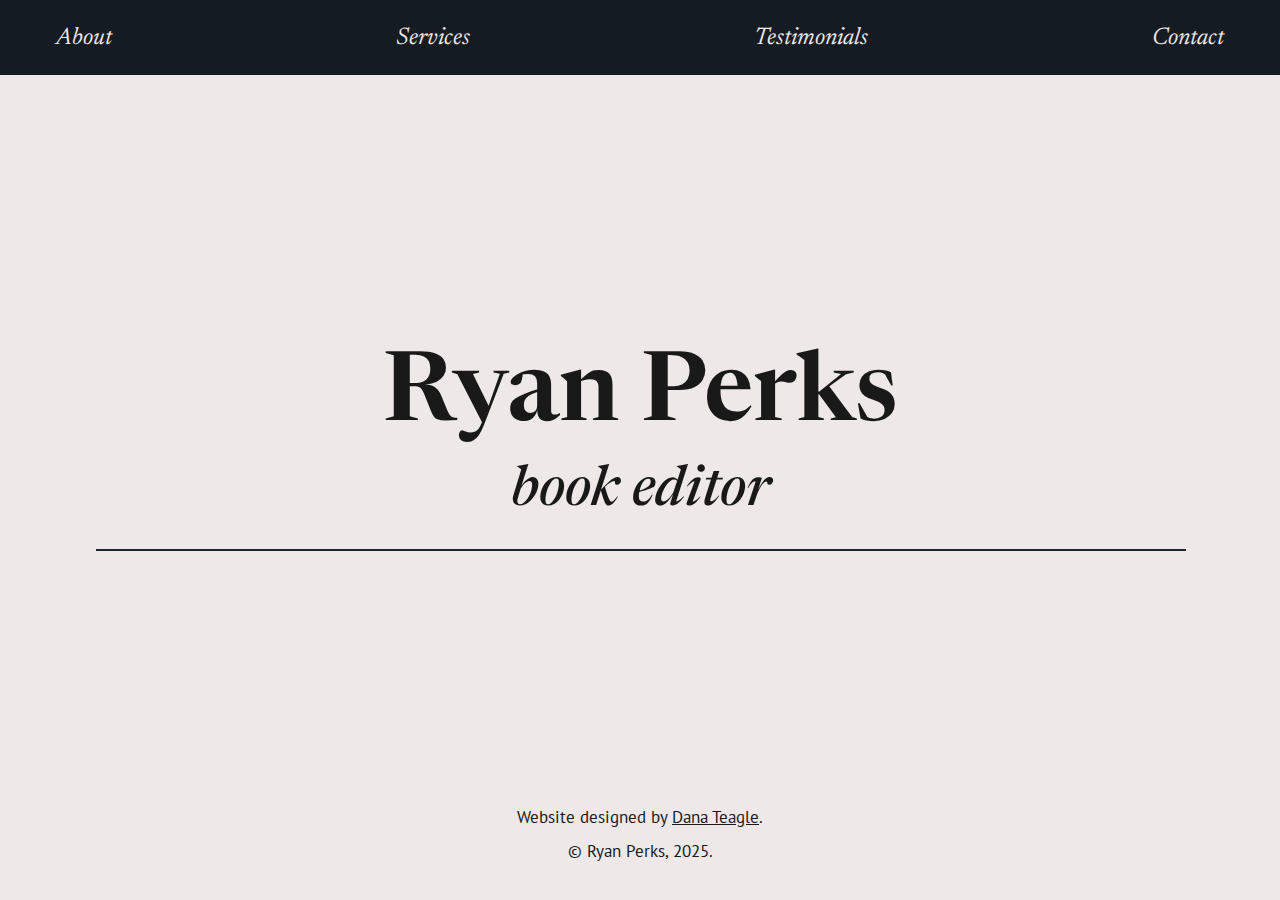
==== index.html @ 81b92125 "feat: built out initial Ryan Perks website layout" ====
<!DOCTYPE html>
<html lang="en">
  <head>

    <!-- metadata-->
    <title>Ryan Perks, book editor</title>
    <!-- <meta name="title" content="" />
    <meta property="og:title" content="" /> -->
    <meta property="og:type" content="website" />
    <!-- <meta property="og:url" content="" />
    <meta name="description" content="">
    <meta name="og:description" content=""> -->
    <meta charset="UTF-8" />
    <meta http-equiv="X-UA-Compatible" content="IE=edge" />
    <meta name="viewport" content="width=device-width, initial-scale=1.0" />
    <!-- <meta name="theme-color" content="#"/>
    <meta name="author" content="" />
    <meta name="keywords" content="" /> -->

    <!-- favicons and metadata banner -->
    <!-- <link rel="apple-touch-icon-precomposed" href="">
    <link rel="shortcut icon" href="" sizes="192x192" >
    <link rel="icon" href="" type="image/icon type"/>
    <meta property="og:image" content="" /> -->

    <!-- preloaded typefaces -->
    <link rel="preload" href="./assets/fonts/Newsreader/Newsreader-VariableFont_opsz,wght.ttf" as="font" type="font/ttf" crossorigin />
    <link rel="preload" href="./assets/fonts/Newsreader/Newsreader-Italic-VariableFont_opsz,wght.ttf" as="font" type="font/ttf" crossorigin />
    <link rel="preload" href="./assets/fonts/PT_Sans/PTSans-Regular.ttf" as="font" type="font/ttf" crossorigin />
    <link rel="preload" href="./assets/fonts/PT_Sans/PTSans-Italic.ttf" as="font" type="font/ttf" crossorigin />

    <!-- preloaded icons -->
    <!-- <link rel="preload" href="./assets/icons/arrow-up.svg" as="image" type="image/svg+xml" />
    <link rel="preload" href="./assets/icons/menu-lines.svg" as="image" type="image/svg+xml" /> -->

    <!-- styles import -->
    <link rel="stylesheet" href="./styles/styles.css" />

  </head>

  <body>

    <!-- header section-->
    <header>
      <div class="wrapper"> 

        <!-- nav section -->
        <nav>
          
          <!-- pages list -->
          <ul class="nav-list">
            <li><a href="/main#about">About</a></li>
            <li><a href="/main#services">Services</a></li>
            <li><a href="/main#testimonials">Testimonials</a></li>
            <li><a href="/main#contact">Contact</a></li>
          </ul>
        </nav>

      </div>
    </header>

    <!-- main section -->
    <main>
      <div class="wrapper">

        <a href="/main.html">
          <h1>Ryan Perks</h1>
          <h2>book editor</h2>
        </a>
        <hr/>

      </div>
    </main>

    <!-- footer section -->
    <footer>
      <div class="wrapper">
        
        <p>Website designed by <a href="https://danateagle.com" target="_blank" rel="noreferrer">Dana Teagle</a>.</p>
        <p>© Ryan Perks, 2025.</p>

      </div>
    </footer>

    <!-- script imports -->
    <!-- <script src="./scripts/jquery-3.7.0.min.js" type="text/javascript"></script>
    <script src="./scripts/app.js" type="text/javascript"></script> -->

  </body>
</html>
---- styles/styles.css ----
html {
  line-height: 1.15;
  -ms-text-size-adjust: 100%;
  -webkit-text-size-adjust: 100%;
}

body {
  margin: 0;
}

article, aside, footer, header, nav, section {
  display: block;
}

h1 {
  font-size: 2em;
  margin: 0.67em 0;
}

figcaption, figure, main {
  display: block;
}

figure {
  margin: 1em 40px;
}

hr {
  box-sizing: content-box;
  height: 0;
  overflow: visible;
}

pre {
  font-family: monospace, monospace;
  font-size: 1em;
}

a {
  background-color: transparent;
  -webkit-text-decoration-skip: objects;
}

abbr[title] {
  border-bottom: none;
  text-decoration: underline;
  -webkit-text-decoration: underline dotted;
          text-decoration: underline dotted;
}

b, strong {
  font-weight: inherit;
}

b, strong {
  font-weight: bolder;
}

code, kbd, samp {
  font-family: monospace, monospace;
  font-size: 1em;
}

dfn {
  font-style: italic;
}

mark {
  background-color: #ff0;
  color: #000;
}

small {
  font-size: 80%;
}

sub, sup {
  font-size: 75%;
  line-height: 0;
  position: relative;
  vertical-align: baseline;
}

sub {
  bottom: -0.25em;
}

sup {
  top: -0.5em;
}

audio, video {
  display: inline-block;
}

audio:not([controls]) {
  display: none;
  height: 0;
}

img {
  border-style: none;
}

svg:not(:root) {
  overflow: hidden;
}

button, input, optgroup, select, textarea {
  font-family: sans-serif;
  font-size: 100%;
  line-height: 1.15;
  margin: 0;
}

button, input {
  overflow: visible;
}

button, select {
  text-transform: none;
}

button, html [type=button], [type=reset], [type=submit] {
  -webkit-appearance: button;
}

button::-moz-focus-inner, [type=button]::-moz-focus-inner, [type=reset]::-moz-focus-inner, [type=submit]::-moz-focus-inner {
  border-style: none;
  padding: 0;
}

button:-moz-focusring, [type=button]:-moz-focusring, [type=reset]:-moz-focusring, [type=submit]:-moz-focusring {
  outline: 1px dotted ButtonText;
}

fieldset {
  padding: 0.35em 0.75em 0.625em;
}

legend {
  box-sizing: border-box;
  color: inherit;
  display: table;
  max-width: 100%;
  padding: 0;
  white-space: normal;
}

progress {
  display: inline-block;
  vertical-align: baseline;
}

textarea {
  overflow: auto;
}

[type=checkbox], [type=radio] {
  box-sizing: border-box;
  padding: 0;
}

[type=number]::-webkit-inner-spin-button, [type=number]::-webkit-outer-spin-button {
  height: auto;
}

[type=search] {
  -webkit-appearance: textfield;
  outline-offset: -2px;
}

[type=search]::-webkit-search-cancel-button, [type=search]::-webkit-search-decoration {
  -webkit-appearance: none;
}

::-webkit-file-upload-button {
  -webkit-appearance: button;
  font: inherit;
}

details, menu {
  display: block;
}

summary {
  display: list-item;
}

canvas {
  display: inline-block;
}

template {
  display: none;
}

[hidden] {
  display: none;
}

.clearfix:after {
  visibility: hidden;
  display: block;
  font-size: 0;
  content: "";
  clear: both;
  height: 0;
}

html {
  box-sizing: border-box;
}

*, *:before, *:after {
  box-sizing: inherit;
}

.sr-only {
  position: absolute;
  width: 1px;
  height: 1px;
  margin: -1px;
  border: 0;
  padding: 0;
  white-space: nowrap;
  -webkit-clip-path: inset(100%);
          clip-path: inset(100%);
  clip: rect(0 0 0 0);
  overflow: hidden;
}

@keyframes fade-in {
  0% {
    opacity: 0;
  }
  100% {
    opacity: 1;
  }
}
main, section *, footer {
  animation: fade-in 1s;
}

@font-face {
  font-family: "Newsreader";
  src: url(/assets/fonts/Newsreader/Newsreader-VariableFont_opsz\,wght.ttf) format("truetype");
  font-display: swap;
}
@font-face {
  font-family: "Newsreader-Italic";
  src: url(/assets/fonts/Newsreader/Newsreader-Italic-VariableFont_opsz\,wght.ttf) format("truetype");
  font-display: swap;
}
@font-face {
  font-family: "PT-Sans";
  src: url(/assets/fonts/PT_Sans/PTSans-Regular.ttf) format("truetype");
  font-display: swap;
}
@font-face {
  font-family: "PT-Sans-Italic";
  src: url(/assets/fonts/PT_Sans/PTSans-Italic.ttf) format("truetype");
  font-display: swap;
}
@font-face {
  font-family: "PT-Sans-Bold";
  src: url(/assets/fonts/PT_Sans/PTSans-Bold.ttf) format("truetype");
  font-display: swap;
}
body {
  text-align: left;
  font-family: "PT-Sans", sans-serif;
  letter-spacing: 3%;
  line-height: 200%;
  font-size: 17px;
  font-weight: 500;
  color: #191919;
}
body a {
  color: #191919;
}
@media only screen and (max-width: 768px) {
  body {
    font-size: 0.9rem;
  }
}

hr {
  width: 100%;
  background-color: rgba(21, 27, 35, 0.8);
  border-style: solid;
  border-color: rgba(21, 27, 35, 0.8);
  height: 0.5px;
  box-shadow: none;
}

label {
  font-family: "Newsreader-Italic", serif;
  color: #EEE8E8;
}

input, textarea {
  font-weight: 500;
  font-family: "PT-Sans-Bold", sans-serif;
  letter-spacing: 3%;
  line-height: 200%;
  color: #191919;
}

h1, h2, h3, h4 {
  font-family: "Newsreader", serif;
  font-weight: 600;
  margin: 0;
}

h1 {
  font-size: 6rem;
  font-weight: 600;
  margin-bottom: 50px;
  text-align: center;
}
@media only screen and (max-width: 768px) {
  h1 {
    font-size: 3.5rem;
    margin-bottom: 30px;
  }
}

h2 {
  font-family: "Newsreader-Italic", serif;
  font-size: 3.5rem;
  font-weight: 500;
  line-height: 1;
  margin-bottom: 20px;
  text-align: center;
}
@media only screen and (max-width: 768px) {
  h2 {
    font-size: 2.5rem;
    margin-bottom: 5px;
  }
}

h3 {
  font-family: "Newsreader", serif;
  font-size: 2.5rem;
  line-height: 1.5;
  font-weight: 400;
}

h4 {
  font-family: "Newsreader", serif;
  font-size: 1.75rem;
  line-height: 1.5;
  font-weight: 400;
}

button {
  padding: 10px 25px;
  background-color: #151B23;
  font-family: "Newsreader-Italic", serif;
  font-size: 1.5rem;
  text-decoration: none;
  color: #EEE8E8;
  border: none;
  border-bottom: solid #151B23 2px;
  cursor: pointer;
}
button:hover {
  background-color: #EEE8E8;
  color: #191919;
}

header h1 {
  font-size: 2.5rem;
  font-weight: 600;
  text-align: left;
}
header h1 a {
  text-decoration: none;
}
header nav ul li {
  font-family: "Newsreader-Italic", serif;
  font-weight: 400;
  font-size: 1.5rem;
  color: #EEE8E8;
}
header nav ul li a {
  color: #EEE8E8;
  text-decoration: none;
}
@media only screen and (max-width: 768px) {
  header nav ul li {
    font-size: 1.15rem;
  }
}

main p {
  font-size: 1.2rem;
  margin-top: 20px;
}
@media only screen and (max-width: 768px) {
  main p {
    font-size: 1rem;
    margin-top: 0;
  }
}

section h3, section p {
  text-align: left;
}
section p {
  margin-top: 0;
  margin-bottom: 20px;
}
section p:first-of-type {
  margin-top: 20px;
}
section h4 {
  margin-bottom: 10px;
}

footer {
  font-family: "PT-Sans", sans-serif;
}
footer a:hover {
  font-style: italic;
}

body {
  background-color: #EEE8E8;
  overflow-x: hidden;
  width: 100%;
  max-width: 100vw;
}

.wrapper {
  display: flex;
  flex-direction: column;
  justify-content: center;
  align-items: center;
  max-width: 1260px;
  width: 85%;
  margin: 0 auto;
}
@media only screen and (max-width: 768px) {
  .wrapper {
    width: 100%;
  }
}

header {
  z-index: 100;
  height: 150px;
  position: sticky;
  top: 0;
}
header nav, header h1 {
  display: flex;
  justify-content: center;
  align-items: center;
  background-color: #151B23;
  height: 75px;
  width: 101%;
  margin: 0 auto;
  position: absolute;
  top: 0;
  left: 50%;
  transform: translateX(-50%);
}
header nav#main-nav, header h1#main-nav {
  top: 75px;
}
header nav ul, header h1 ul {
  padding: 0;
  width: 95%;
  list-style: none;
  display: flex;
  justify-content: space-between;
}
header nav ul li a, header h1 ul li a {
  padding: 10px 30px;
}
header nav ul li a:hover, header h1 ul li a:hover {
  border-bottom: solid #EEE8E8 1.5px;
}
@media only screen and (max-width: 768px) {
  header nav ul li a, header h1 ul li a {
    padding: 10px;
  }
}
header h1 {
  width: 95%;
  background-color: #EEE8E8;
  justify-content: left;
}
@media only screen and (max-width: 768px) {
  header {
    height: 125px;
  }
  header nav {
    height: 50px;
  }
}

main {
  display: flex;
  justify-content: center;
  align-items: center;
  z-index: 100;
  background-color: #EEE8E8;
  min-height: calc(100vh - 250px);
  padding-bottom: 10px;
}
@media only screen and (max-width: 768px) {
  main {
    font-size: 3.5rem;
    min-height: calc(100vh - 225px);
  }
}
main a {
  text-decoration: none;
}

section {
  background-color: #EEE8E8;
  padding: 20px 0;
  padding-top: 170px;
  margin-bottom: -170px;
}
@media only screen and (max-width: 768px) {
  section {
    padding-top: 140px;
    margin-bottom: -140px;
  }
}
section h3 {
  width: 100%;
}
@media only screen and (max-width: 768px) {
  section h3 {
    width: 90%;
  }
}
section p {
  width: 90%;
}
section p.services-bullet {
  margin-left: 30px;
  display: list-item;
  list-style-position: outside;
}
section h4 {
  width: 90%;
}

#headshot {
  display: flex;
  flex-direction: column;
  justify-content: center;
  align-items: center;
  max-width: 1260px;
  width: 85%;
  padding-top: 40px;
  margin: 0 auto;
  margin-bottom: -160px;
}
#headshot img {
  width: 100%;
  height: auto;
}
@media only screen and (max-width: 768px) {
  #headshot {
    width: 90%;
    padding-top: 20px;
    margin-bottom: -145px;
  }
  #headshot img {
    height: 300px;
  }
}

#contact form {
  display: flex;
  flex-direction: column;
  justify-content: center;
  align-items: center;
  width: 90%;
}
#contact form fieldset {
  background-color: #151B23;
  display: flex;
  flex-wrap: wrap;
  flex-direction: row;
  justify-content: center;
  border: none;
  padding: 2% 0;
}
#contact form fieldset label, #contact form fieldset input, #contact form fieldset textarea {
  width: 90%;
  min-width: 90%;
}
#contact form fieldset label {
  margin-top: 15px;
}
#contact form fieldset input, #contact form fieldset textarea {
  border: none;
  background-color: rgba(238, 232, 232, 0.9);
  min-height: 40px;
  padding: 5px 10px;
}
#contact form fieldset textarea {
  min-height: 150px;
}
#contact form fieldset p {
  padding-top: 10px;
  font-size: 0.9rem !important;
  width: 100%;
  text-align: right !important;
}
#contact form button {
  width: 30%;
  margin: 20px auto;
}
@media only screen and (max-width: 768px) {
  #contact form button {
    width: 100%;
  }
}

footer {
  height: 100px;
}
footer .wrapper {
  width: 100%;
  display: flex;
  flex-direction: column;
  justify-content: center;
  align-items: center;
}
footer .wrapper p {
  margin: 0;
}
footer#main-footer {
  margin-top: 170px;
}
@media only screen and (max-width: 768px) {
  footer#main-footer {
    margin-top: 150px;
  }
}
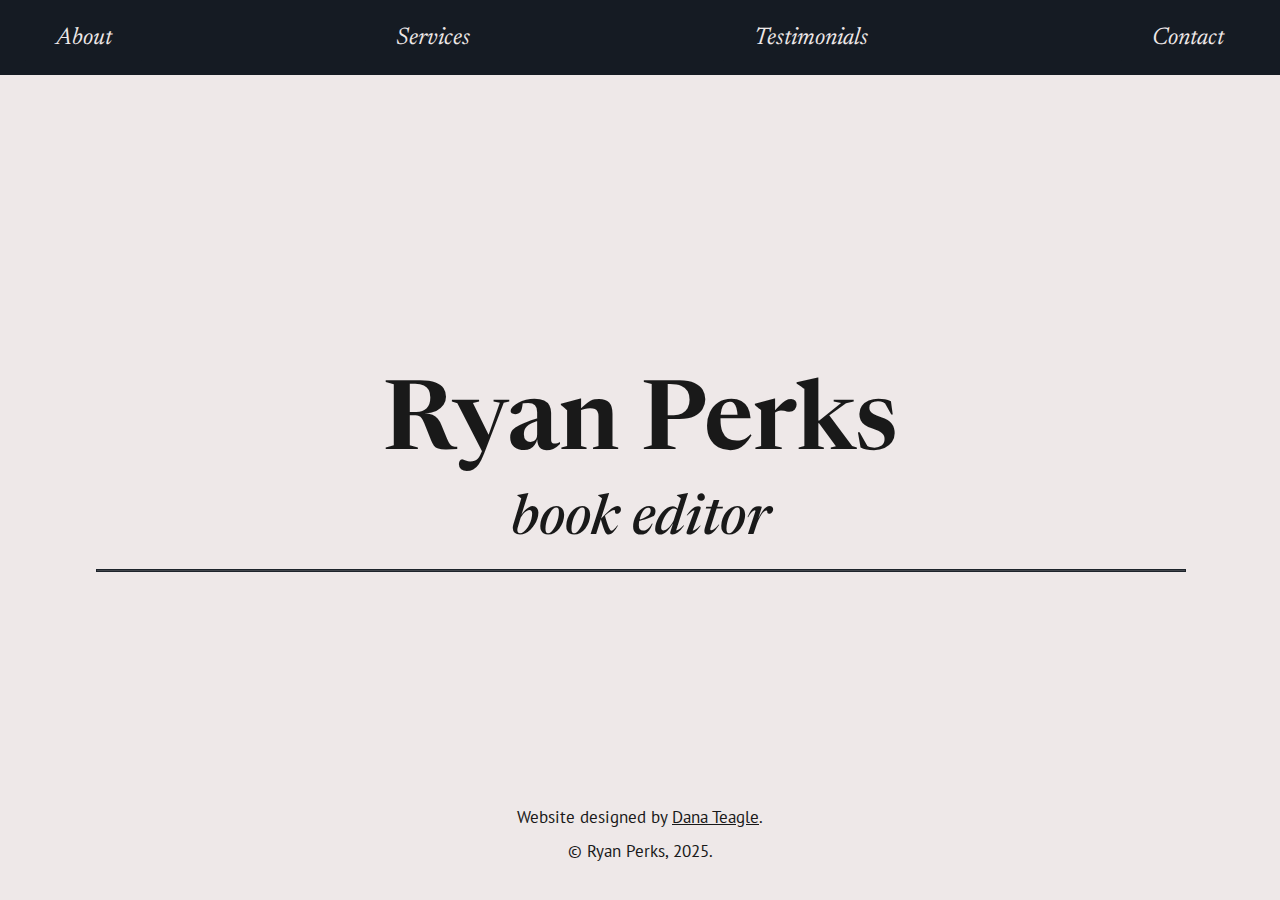
==== commit 1216450c: "style: more stylistic adjustments" ====
--- a/index.html
+++ b/index.html
@@ -63,11 +63,11 @@
     <main>
       <div class="wrapper">
 
-        <a href="/main.html">
+        <a href="/main.html" class="enter-site">
           <h1>Ryan Perks</h1>
           <h2>book editor</h2>
+          <hr/>
         </a>
-        <hr/>
 
       </div>
     </main>
--- a/styles/styles.css
+++ b/styles/styles.css
@@ -281,7 +281,7 @@
 }
 @media only screen and (max-width: 768px) {
   body {
-    font-size: 0.9rem;
+    font-size: 0.95rem;
   }
 }
 
@@ -290,7 +290,7 @@
   background-color: rgba(21, 27, 35, 0.8);
   border-style: solid;
   border-color: rgba(21, 27, 35, 0.8);
-  height: 0.5px;
+  height: 1px;
   box-shadow: none;
 }
 
@@ -355,7 +355,40 @@
   font-weight: 400;
 }
 
+blockquote {
+  display: flex;
+  flex-direction: column;
+  padding-right: 0;
+  padding-left: 30px;
+  border-left: solid #151B23 3px;
+}
+blockquote p {
+  width: 100% !important;
+}
+blockquote cite {
+  max-width: 90%;
+  align-self: flex-end;
+  font-style: normal;
+  text-align: right;
+  font-family: "Newsreader", serif;
+  font-size: 1.5rem;
+  font-weight: 400;
+}
+blockquote cite .title {
+  font-family: "Newsreader-Italic", serif;
+}
+@media only screen and (max-width: 768px) {
+  blockquote {
+    padding-left: 20px;
+  }
+  blockquote cite {
+    max-width: 95%;
+    font-size: 1rem;
+  }
+}
+
 button {
+  margin: 20px auto;
   padding: 10px 25px;
   background-color: #151B23;
   font-family: "Newsreader-Italic", serif;
@@ -365,10 +398,65 @@
   border: none;
   border-bottom: solid #151B23 2px;
   cursor: pointer;
+  width: 40%;
+  transition: background-color 0.5s;
 }
 button:hover {
   background-color: #EEE8E8;
   color: #191919;
+}
+@media only screen and (max-width: 768px) {
+  button {
+    width: 100%;
+    font-size: 1.25rem;
+  }
+  button:hover {
+    background-color: #151B23;
+    color: #EEE8E8;
+  }
+}
+
+.button {
+  display: flex;
+  justify-content: center;
+  padding: 10px 25px;
+  background-color: #151B23;
+  margin-top: 20px;
+  width: 40%;
+  border-bottom: solid #151B23 2px;
+  cursor: pointer;
+  transition: background-color 0.5s;
+}
+.button a {
+  line-height: 125%;
+  font-family: "Newsreader-Italic", serif;
+  font-weight: 400;
+  font-size: 1.5rem;
+  color: #EEE8E8;
+  text-decoration: none;
+}
+.button:hover {
+  background-color: #EEE8E8;
+}
+.button:hover a {
+  color: #191919;
+  font-style: normal;
+}
+@media only screen and (max-width: 768px) {
+  .button {
+    width: 100%;
+    margin-bottom: 20px;
+  }
+  .button a {
+    font-size: 1.25rem;
+  }
+  .button:hover {
+    background-color: #151B23;
+  }
+  .button:hover a {
+    color: #EEE8E8;
+    font-style: normal;
+  }
 }
 
 header h1 {
@@ -419,12 +507,25 @@
 section h4 {
   margin-bottom: 10px;
 }
+section a:hover {
+  font-style: italic;
+}
+@media only screen and (max-width: 768px) {
+  section a:hover {
+    font-style: normal;
+  }
+}
 
 footer {
   font-family: "PT-Sans", sans-serif;
 }
 footer a:hover {
   font-style: italic;
+}
+@media only screen and (max-width: 768px) {
+  footer a:hover {
+    font-style: normal;
+  }
 }
 
 body {
@@ -480,6 +581,8 @@
 }
 header nav ul li a, header h1 ul li a {
   padding: 10px 30px;
+  transition: border-bottom 0.5s;
+  border-bottom: solid #151B23 1.5px;
 }
 header nav ul li a:hover, header h1 ul li a:hover {
   border-bottom: solid #EEE8E8 1.5px;
@@ -487,6 +590,9 @@
 @media only screen and (max-width: 768px) {
   header nav ul li a, header h1 ul li a {
     padding: 10px;
+  }
+  header nav ul li a:hover, header h1 ul li a:hover {
+    border-bottom: solid #151B23 1.5px;
   }
 }
 header h1 {
@@ -494,12 +600,22 @@
   background-color: #EEE8E8;
   justify-content: left;
 }
+header h1 a {
+  border-bottom: solid #EEE8E8 2px;
+  transition: border-bottom 0.5s;
+}
+header h1 a:hover {
+  border-bottom: solid #191919 2px;
+}
 @media only screen and (max-width: 768px) {
   header {
     height: 125px;
   }
   header nav {
     height: 50px;
+  }
+  header h1 a:hover {
+    border-bottom: solid #EEE8E8 2px;
   }
 }
 
@@ -518,8 +634,22 @@
     min-height: calc(100vh - 225px);
   }
 }
-main a {
+main .enter-site {
   text-decoration: none;
+  width: 100%;
+  padding-top: 100px;
+  padding-bottom: 50px;
+}
+main .enter-site hr {
+  transition: height 0.5s;
+}
+main .enter-site:hover hr {
+  height: 3px;
+}
+@media only screen and (max-width: 768px) {
+  main .enter-site:hover hr {
+    height: 1px;
+  }
 }
 
 section {
@@ -541,6 +671,11 @@
   section h3 {
     width: 90%;
   }
+}
+section .banner {
+  width: 90%;
+  height: 200px;
+  margin-top: 20px;
 }
 section p {
   width: 90%;
@@ -572,7 +707,7 @@
 @media only screen and (max-width: 768px) {
   #headshot {
     width: 90%;
-    padding-top: 20px;
+    padding-top: 25px;
     margin-bottom: -145px;
   }
   #headshot img {
@@ -618,21 +753,12 @@
   width: 100%;
   text-align: right !important;
 }
-#contact form button {
-  width: 30%;
-  margin: 20px auto;
-}
-@media only screen and (max-width: 768px) {
-  #contact form button {
-    width: 100%;
-  }
-}
 
 footer {
   height: 100px;
 }
 footer .wrapper {
-  width: 100%;
+  width: 90%;
   display: flex;
   flex-direction: column;
   justify-content: center;
@@ -642,6 +768,7 @@
   margin: 0;
 }
 footer#main-footer {
+  height: 170px;
   margin-top: 170px;
 }
 @media only screen and (max-width: 768px) {
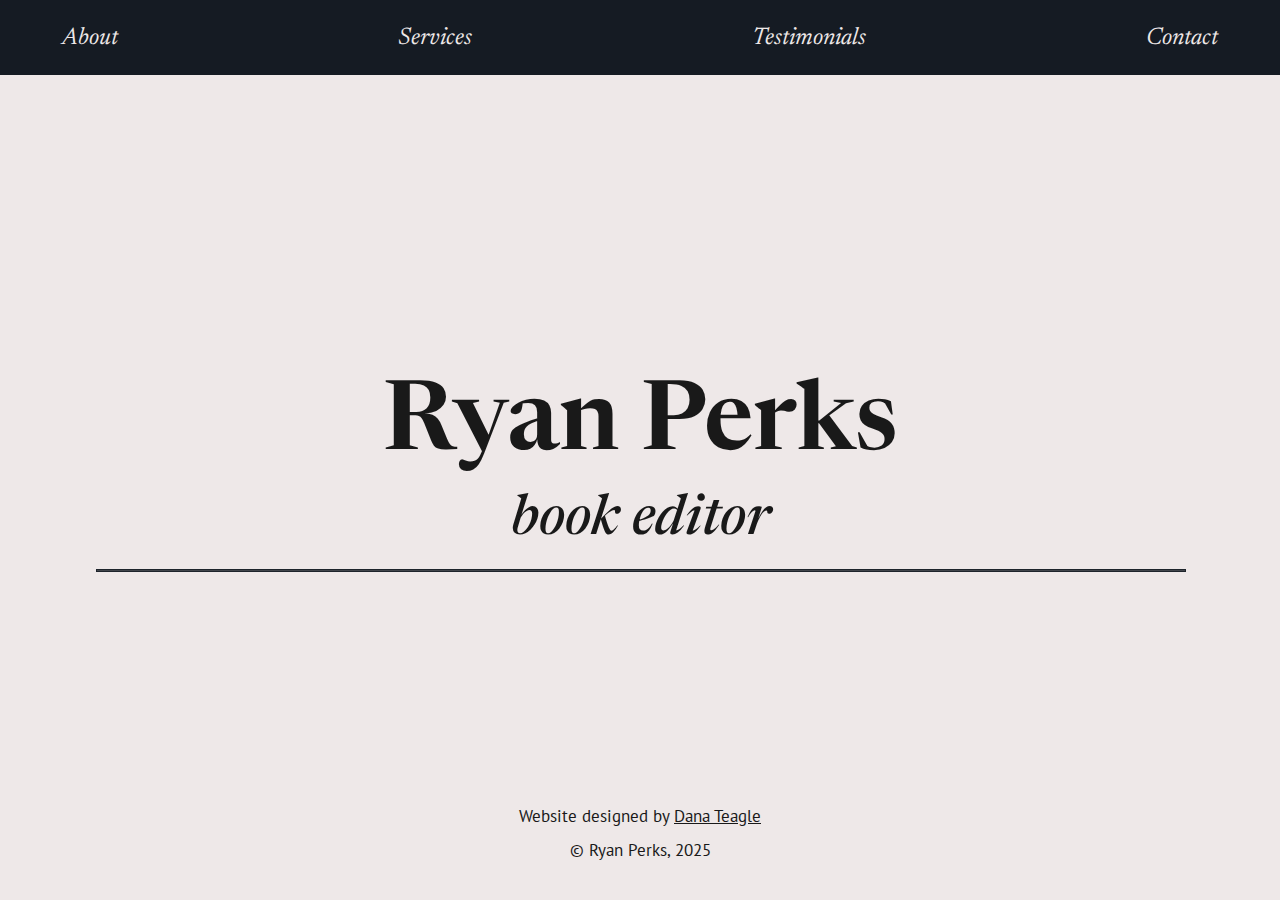
==== commit d1ad6cd7: "chore: clean up" ====
--- a/index.html
+++ b/index.html
@@ -28,10 +28,6 @@
     <link rel="preload" href="./assets/fonts/Newsreader/Newsreader-Italic-VariableFont_opsz,wght.ttf" as="font" type="font/ttf" crossorigin />
     <link rel="preload" href="./assets/fonts/PT_Sans/PTSans-Regular.ttf" as="font" type="font/ttf" crossorigin />
     <link rel="preload" href="./assets/fonts/PT_Sans/PTSans-Italic.ttf" as="font" type="font/ttf" crossorigin />
-
-    <!-- preloaded icons -->
-    <!-- <link rel="preload" href="./assets/icons/arrow-up.svg" as="image" type="image/svg+xml" />
-    <link rel="preload" href="./assets/icons/menu-lines.svg" as="image" type="image/svg+xml" /> -->
 
     <!-- styles import -->
     <link rel="stylesheet" href="./styles/styles.css" />
@@ -76,15 +72,11 @@
     <footer>
       <div class="wrapper">
         
-        <p>Website designed by <a href="https://danateagle.com" target="_blank" rel="noreferrer">Dana Teagle</a>.</p>
-        <p>© Ryan Perks, 2025.</p>
+        <p>Website designed by <a href="https://danateagle.com" target="_blank" rel="noreferrer">Dana Teagle</a></p>
+        <p>© Ryan Perks, 2025</p>
 
       </div>
     </footer>
 
-    <!-- script imports -->
-    <!-- <script src="./scripts/jquery-3.7.0.min.js" type="text/javascript"></script>
-    <script src="./scripts/app.js" type="text/javascript"></script> -->
-
   </body>
 </html>
--- a/styles/styles.css
+++ b/styles/styles.css
@@ -238,8 +238,22 @@
     opacity: 1;
   }
 }
+@keyframes fade-up {
+  0% {
+    transform: translateY(20px);
+    opacity: 0;
+  }
+  100% {
+    transform: translateY(0px);
+    opacity: 1;
+  }
+}
 main, section *, footer {
-  animation: fade-in 1s;
+  animation: fade-up 1.5s;
+}
+
+#testimonial-slider *, nav li, header h1 {
+  animation: fade-in 2s;
 }
 
 @font-face {
@@ -294,6 +308,10 @@
   box-shadow: none;
 }
 
+#testimonials hr {
+  margin-bottom: 30px;
+}
+
 label {
   font-family: "Newsreader-Italic", serif;
   color: #EEE8E8;
@@ -301,7 +319,7 @@
 
 input, textarea {
   font-weight: 500;
-  font-family: "PT-Sans-Bold", sans-serif;
+  font-family: "PT-Sans", sans-serif;
   letter-spacing: 3%;
   line-height: 200%;
   color: #191919;
@@ -357,10 +375,12 @@
 
 blockquote {
   display: flex;
+  align-items: center;
+  justify-content: center;
   flex-direction: column;
   padding-right: 0;
   padding-left: 30px;
-  border-left: solid #151B23 3px;
+  height: auto;
 }
 blockquote p {
   width: 100% !important;
@@ -376,6 +396,11 @@
 }
 blockquote cite .title {
   font-family: "Newsreader-Italic", serif;
+}
+@media only screen and (max-width: 970px) {
+  blockquote {
+    margin-left: 0;
+  }
 }
 @media only screen and (max-width: 768px) {
   blockquote {
@@ -551,10 +576,12 @@
 }
 
 header {
+  background-color: #EEE8E8;
   z-index: 100;
   height: 150px;
   position: sticky;
   top: 0;
+  overflow: hidden;
 }
 header nav, header h1 {
   display: flex;
@@ -562,7 +589,7 @@
   align-items: center;
   background-color: #151B23;
   height: 75px;
-  width: 101%;
+  width: 100%;
   margin: 0 auto;
   position: absolute;
   top: 0;
@@ -625,13 +652,13 @@
   align-items: center;
   z-index: 100;
   background-color: #EEE8E8;
-  min-height: calc(100vh - 250px);
+  min-height: calc(100vh - 251px);
   padding-bottom: 10px;
 }
 @media only screen and (max-width: 768px) {
   main {
     font-size: 3.5rem;
-    min-height: calc(100vh - 225px);
+    min-height: calc(100vh - 226px);
   }
 }
 main .enter-site {
@@ -641,7 +668,7 @@
   padding-bottom: 50px;
 }
 main .enter-site hr {
-  transition: height 0.5s;
+  transition: height 1s;
 }
 main .enter-site:hover hr {
   height: 3px;
@@ -687,6 +714,70 @@
 }
 section h4 {
   width: 90%;
+}
+
+#testimonial-slider {
+  height: 300px;
+  width: 100%;
+  border-left: solid #151B23 3px;
+  margin: 0 auto;
+  position: relative;
+  overflow: hidden;
+  transition: height 0.5s;
+}
+@media only screen and (max-width: 970px) {
+  #testimonial-slider {
+    width: 90%;
+  }
+}
+#testimonial-slider .slide {
+  display: none;
+  position: absolute;
+  width: 100%;
+  max-width: 100%;
+  padding-right: 5%;
+  transition: transform 0.75s ease-in-out;
+}
+#testimonial-slider .slide-controls {
+  display: flex;
+  flex-direction: column;
+  gap: 10px;
+  position: absolute;
+  top: 0%;
+  right: 0%;
+}
+@media only screen and (max-width: 970px) {
+  #testimonial-slider .slide-controls {
+    gap: 5px;
+  }
+}
+#testimonial-slider .next-slide, #testimonial-slider .prev-slide {
+  width: 40px;
+  height: 40px;
+  padding: 10px;
+  cursor: pointer;
+  background-color: #151B23;
+  border-bottom: solid #151B23 2px;
+  font-size: 1rem;
+  transition: background-color 0.5s;
+}
+#testimonial-slider .next-slide img, #testimonial-slider .prev-slide img {
+  min-height: 22px;
+  min-width: 22px;
+}
+#testimonial-slider .next-slide:hover, #testimonial-slider .prev-slide:hover {
+  background-color: #EEE8E8;
+}
+#testimonial-slider .next-slide:hover img, #testimonial-slider .prev-slide:hover img {
+  filter: invert(100%);
+}
+@media only screen and (max-width: 768px) {
+  #testimonial-slider .next-slide:hover, #testimonial-slider .prev-slide:hover {
+    background-color: #151B23;
+  }
+  #testimonial-slider .next-slide:hover img, #testimonial-slider .prev-slide:hover img {
+    filter: invert(0%);
+  }
 }
 
 #headshot {
@@ -745,7 +836,7 @@
   padding: 5px 10px;
 }
 #contact form fieldset textarea {
-  min-height: 150px;
+  min-height: 200px;
 }
 #contact form fieldset p {
   padding-top: 10px;
@@ -773,6 +864,7 @@
 }
 @media only screen and (max-width: 768px) {
   footer#main-footer {
-    margin-top: 150px;
+    height: 150px;
+    margin-top: 130px;
   }
 }